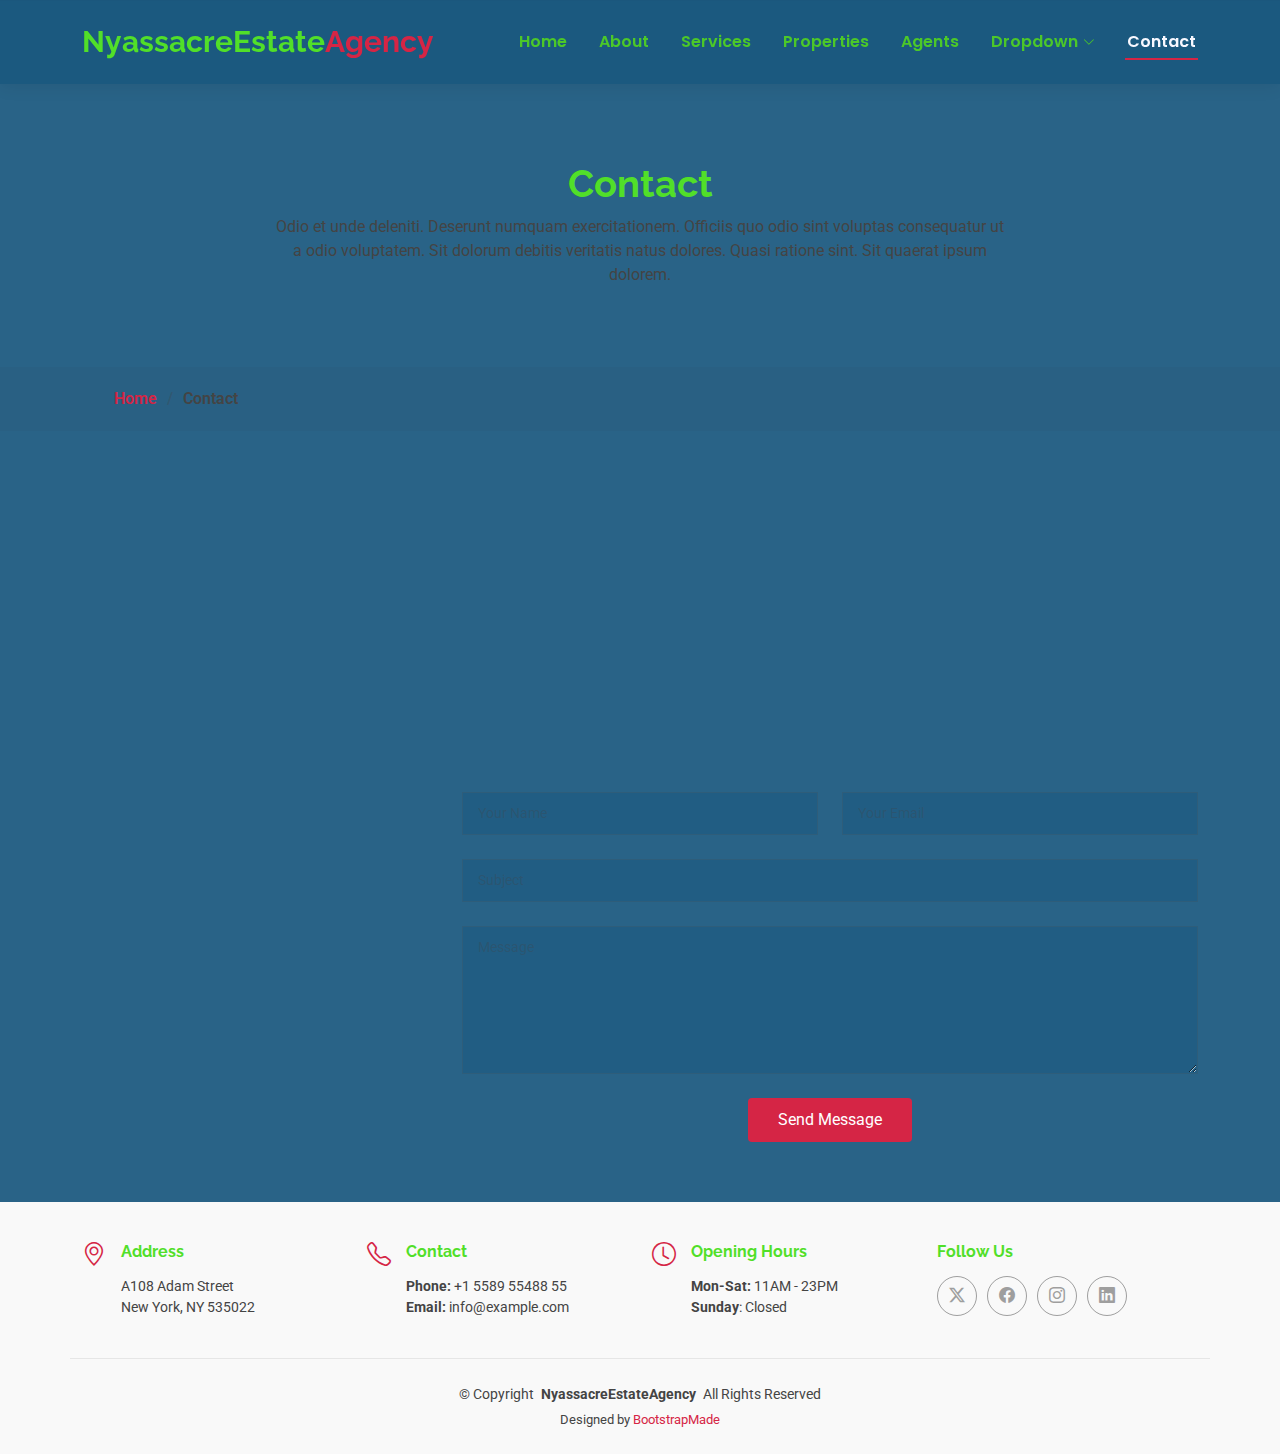
==== contact.html @ 6ff8e490 "first commit" ====
<!DOCTYPE html>
<html lang="en">

<head>
  <meta charset="utf-8">
  <meta content="width=device-width, initial-scale=1.0" name="viewport">
  <title>Contact - NyassacreEstateAgency Bootstrap Template</title>
  <meta name="description" content="">
  <meta name="keywords" content="">

  <!-- Favicons -->
  <link href="assets/img/favicon.png" rel="icon">
  <link href="assets/img/apple-touch-icon.png" rel="apple-touch-icon">

  <!-- Fonts -->
  <link href="https://fonts.googleapis.com" rel="preconnect">
  <link href="https://fonts.gstatic.com" rel="preconnect" crossorigin>
  <link href="https://fonts.googleapis.com/css2?family=Roboto:ital,wght@0,100;0,300;0,400;0,500;0,700;0,900;1,100;1,300;1,400;1,500;1,700;1,900&family=Poppins:ital,wght@0,100;0,200;0,300;0,400;0,500;0,600;0,700;0,800;0,900;1,100;1,200;1,300;1,400;1,500;1,600;1,700;1,800;1,900&family=Raleway:ital,wght@0,100;0,200;0,300;0,400;0,500;0,600;0,700;0,800;0,900;1,100;1,200;1,300;1,400;1,500;1,600;1,700;1,800;1,900&display=swap" rel="stylesheet">

  <!-- Vendor CSS Files -->
  <link href="assets/vendor/bootstrap/css/bootstrap.min.css" rel="stylesheet">
  <link href="assets/vendor/bootstrap-icons/bootstrap-icons.css" rel="stylesheet">
  <link href="assets/vendor/aos/aos.css" rel="stylesheet">
  <link href="assets/vendor/fontawesome-free/css/all.min.css" rel="stylesheet">
  <link href="assets/vendor/swiper/swiper-bundle.min.css" rel="stylesheet">

  <!-- Main CSS File -->
  <link href="assets/css/main.css" rel="stylesheet">

  <!-- =======================================================
  * Template Name: EstateAgency
  * Template URL: https://bootstrapmade.com/real-estate-agency-bootstrap-template/
  * Updated: Aug 09 2024 with Bootstrap v5.3.3
  * Author: BootstrapMade.com
  * License: https://bootstrapmade.com/license/
  ======================================================== -->
</head>

<body class="contact-page">

  <header id="header" class="header d-flex align-items-center fixed-top">
    <div class="container-fluid container-xl position-relative d-flex align-items-center justify-content-between">

      <a href="index.html" class="logo d-flex align-items-center">
        <!-- Uncomment the line below if you also wish to use an image logo -->
        <!-- <img src="assets/img/logo.png" alt=""> -->
        <h1 class="sitename">NyassacreEstate<span>Agency</span></h1>
      </a>

      <nav id="navmenu" class="navmenu">
        <ul>
          <li><a href="index.html">Home</a></li>
          <li><a href="about.html">About</a></li>
          <li><a href="services.html">Services</a></li>
          <li><a href="properties.html">Properties</a></li>
          <li><a href="agents.html">Agents</a></li>
          <li class="dropdown"><a href="#"><span>Dropdown</span> <i class="bi bi-chevron-down toggle-dropdown"></i></a>
            <ul>
              <li><a href="#">Dropdown 1</a></li>
              <li class="dropdown"><a href="#"><span>Deep Dropdown</span> <i class="bi bi-chevron-down toggle-dropdown"></i></a>
                <ul>
                  <li><a href="#">Deep Dropdown 1</a></li>
                  <li><a href="#">Deep Dropdown 2</a></li>
                  <li><a href="#">Deep Dropdown 3</a></li>
                  <li><a href="#">Deep Dropdown 4</a></li>
                  <li><a href="#">Deep Dropdown 5</a></li>
                </ul>
              </li>
              <li><a href="#">Dropdown 2</a></li>
              <li><a href="#">Dropdown 3</a></li>
              <li><a href="#">Dropdown 4</a></li>
            </ul>
          </li>
          <li><a href="contact.html" class="active">Contact</a></li>
        </ul>
        <i class="mobile-nav-toggle d-xl-none bi bi-list"></i>
      </nav>

    </div>
  </header>

  <main class="main">

    <!-- Page Title -->
    <div class="page-title" data-aos="fade">
      <div class="heading">
        <div class="container">
          <div class="row d-flex justify-content-center text-center">
            <div class="col-lg-8">
              <h1>Contact</h1>
              <p class="mb-0">Odio et unde deleniti. Deserunt numquam exercitationem. Officiis quo odio sint voluptas consequatur ut a odio voluptatem. Sit dolorum debitis veritatis natus dolores. Quasi ratione sint. Sit quaerat ipsum dolorem.</p>
            </div>
          </div>
        </div>
      </div>
      <nav class="breadcrumbs">
        <div class="container">
          <ol>
            <li><a href="index.html">Home</a></li>
            <li class="current">Contact</li>
          </ol>
        </div>
      </nav>
    </div><!-- End Page Title -->

    <!-- Contact Section -->
    <section id="contact" class="contact section">

      <div class="container" data-aos="fade-up" data-aos-delay="100">

        <div class="mb-4" data-aos="fade-up" data-aos-delay="200">
          <iframe style="border:0; width: 100%; height: 270px;" src="https://www.google.com/maps/embed?pb=!1m14!1m8!1m3!1d48389.78314118045!2d-74.006138!3d40.710059!3m2!1i1024!2i768!4f13.1!3m3!1m2!1s0x89c25a22a3bda30d%3A0xb89d1fe6bc499443!2sDowntown%20Conference%20Center!5e0!3m2!1sen!2sus!4v1676961268712!5m2!1sen!2sus" frameborder="0" allowfullscreen="" loading="lazy" referrerpolicy="no-referrer-when-downgrade"></iframe>
        </div><!-- End Google Maps -->

        <div class="row gy-4">

          <div class="col-lg-4">
            <div class="info-item d-flex" data-aos="fade-up" data-aos-delay="300">
              <i class="bi bi-geo-alt flex-shrink-0"></i>
              <div>
                <h3>Address</h3>
                <p>A108 Adam Street, New York, NY 535022</p>
              </div>
            </div><!-- End Info Item -->

            <div class="info-item d-flex" data-aos="fade-up" data-aos-delay="400">
              <i class="bi bi-telephone flex-shrink-0"></i>
              <div>
                <h3>Call Us</h3>
                <p>+1 5589 55488 55</p>
              </div>
            </div><!-- End Info Item -->

            <div class="info-item d-flex" data-aos="fade-up" data-aos-delay="500">
              <i class="bi bi-envelope flex-shrink-0"></i>
              <div>
                <h3>Email Us</h3>
                <p>info@example.com</p>
              </div>
            </div><!-- End Info Item -->

          </div>

          <div class="col-lg-8">
            <form action="forms/contact.php" method="post" class="php-email-form" data-aos="fade-up" data-aos-delay="200">
              <div class="row gy-4">

                <div class="col-md-6">
                  <input type="text" name="name" class="form-control" placeholder="Your Name" required="">
                </div>

                <div class="col-md-6 ">
                  <input type="email" class="form-control" name="email" placeholder="Your Email" required="">
                </div>

                <div class="col-md-12">
                  <input type="text" class="form-control" name="subject" placeholder="Subject" required="">
                </div>

                <div class="col-md-12">
                  <textarea class="form-control" name="message" rows="6" placeholder="Message" required=""></textarea>
                </div>

                <div class="col-md-12 text-center">
                  <div class="loading">Loading</div>
                  <div class="error-message"></div>
                  <div class="sent-message">Your message has been sent. Thank you!</div>

                  <button type="submit">Send Message</button>
                </div>

              </div>
            </form>
          </div><!-- End Contact Form -->

        </div>

      </div>

    </section><!-- /Contact Section -->

  </main>

  <footer id="footer" class="footer light-background">

    <div class="container">
      <div class="row gy-3">
        <div class="col-lg-3 col-md-6 d-flex">
          <i class="bi bi-geo-alt icon"></i>
          <div class="address">
            <h4>Address</h4>
            <p>A108 Adam Street</p>
            <p>New York, NY 535022</p>
            <p></p>
          </div>

        </div>

        <div class="col-lg-3 col-md-6 d-flex">
          <i class="bi bi-telephone icon"></i>
          <div>
            <h4>Contact</h4>
            <p>
              <strong>Phone:</strong> <span>+1 5589 55488 55</span><br>
              <strong>Email:</strong> <span>info@example.com</span><br>
            </p>
          </div>
        </div>

        <div class="col-lg-3 col-md-6 d-flex">
          <i class="bi bi-clock icon"></i>
          <div>
            <h4>Opening Hours</h4>
            <p>
              <strong>Mon-Sat:</strong> <span>11AM - 23PM</span><br>
              <strong>Sunday</strong>: <span>Closed</span>
            </p>
          </div>
        </div>

        <div class="col-lg-3 col-md-6">
          <h4>Follow Us</h4>
          <div class="social-links d-flex">
            <a href="#" class="twitter"><i class="bi bi-twitter-x"></i></a>
            <a href="#" class="facebook"><i class="bi bi-facebook"></i></a>
            <a href="#" class="instagram"><i class="bi bi-instagram"></i></a>
            <a href="#" class="linkedin"><i class="bi bi-linkedin"></i></a>
          </div>
        </div>

      </div>
    </div>

    <div class="container copyright text-center mt-4">
      <p>© <span>Copyright</span> <strong class="px-1 sitename">NyassacreEstateAgency</strong> <span>All Rights Reserved</span></p>
      <div class="credits">
        <!-- All the links in the footer should remain intact. -->
        <!-- You can delete the links only if you've purchased the pro version. -->
        <!-- Licensing information: https://bootstrapmade.com/license/ -->
        <!-- Purchase the pro version with working PHP/AJAX contact form: [buy-url] -->
        Designed by <a href="https://bootstrapmade.com/">BootstrapMade</a>
      </div>
    </div>

  </footer>

  <!-- Scroll Top -->
  <a href="#" id="scroll-top" class="scroll-top d-flex align-items-center justify-content-center"><i class="bi bi-arrow-up-short"></i></a>

  <!-- Preloader -->
  <div id="preloader"></div>

  <!-- Vendor JS Files -->
  <script src="assets/vendor/bootstrap/js/bootstrap.bundle.min.js"></script>
  <script src="assets/vendor/php-email-form/validate.js"></script>
  <script src="assets/vendor/aos/aos.js"></script>
  <script src="assets/vendor/swiper/swiper-bundle.min.js"></script>
  <script src="assets/vendor/purecounter/purecounter_vanilla.js"></script>

  <!-- Main JS File -->
  <script src="assets/js/main.js"></script>

</body>

</html>
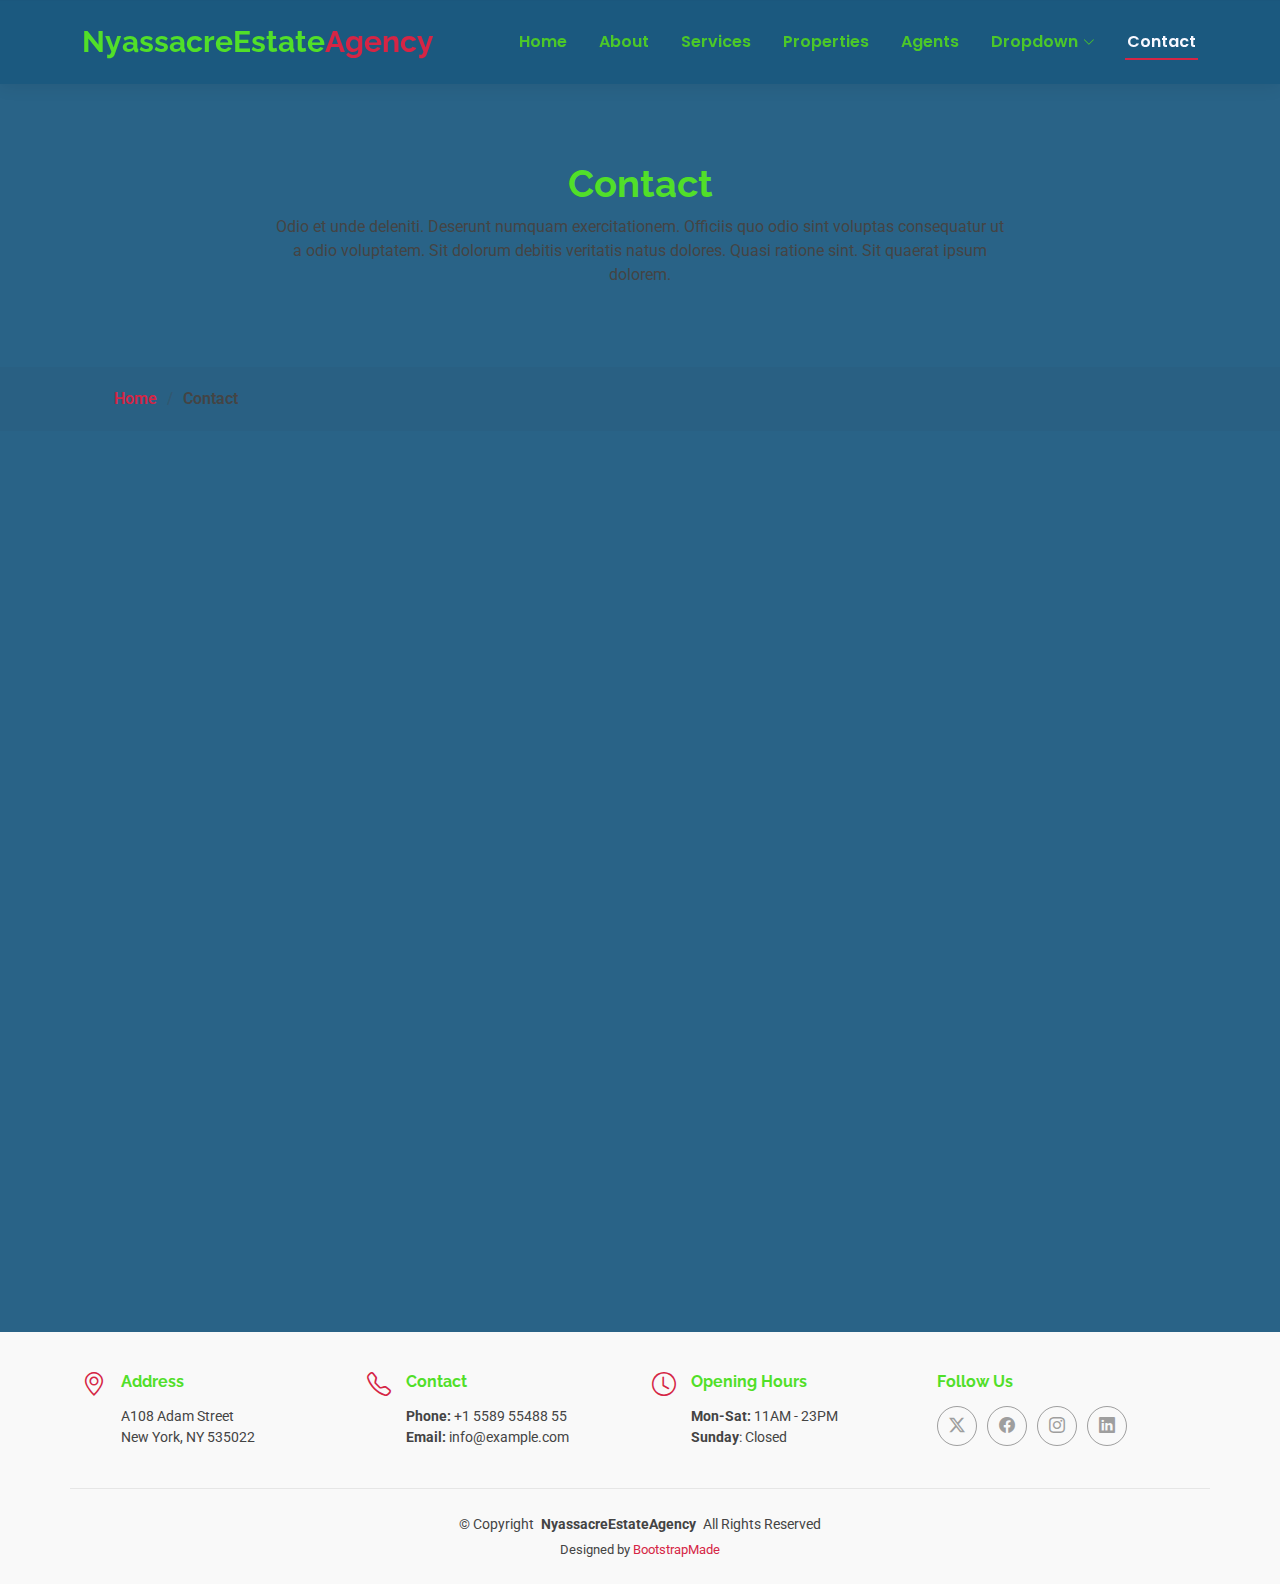
==== commit 168187bb: "second commit" ====
--- a/contact.html
+++ b/contact.html
@@ -109,7 +109,7 @@
       <div class="container" data-aos="fade-up" data-aos-delay="100">
 
         <div class="mb-4" data-aos="fade-up" data-aos-delay="200">
-          <iframe style="border:0; width: 100%; height: 270px;" src="https://www.google.com/maps/embed?pb=!1m14!1m8!1m3!1d48389.78314118045!2d-74.006138!3d40.710059!3m2!1i1024!2i768!4f13.1!3m3!1m2!1s0x89c25a22a3bda30d%3A0xb89d1fe6bc499443!2sDowntown%20Conference%20Center!5e0!3m2!1sen!2sus!4v1676961268712!5m2!1sen!2sus" frameborder="0" allowfullscreen="" loading="lazy" referrerpolicy="no-referrer-when-downgrade"></iframe>
+          <iframe style="width: 100%; height: 400px;" src="https://www.google.com/maps/embed?pb=!1m18!1m12!1m3!1d31910.51285746679!2d36.77665686375175!3d-1.2855327165949242!2m3!1f0!2f0!3f0!3m2!1i1024!2i768!4f13.1!3m3!1m2!1s0x182f1a0dfd90fa55%3A0x37f5057a6f21bc7c!2sKilimani%2C%20Nairobi!5e0!3m2!1sen!2ske!4v1738318933992!5m2!1sen!2ske" frameborder="0" allowfullscreen=""></iframe>
         </div><!-- End Google Maps -->
 
         <div class="row gy-4">
